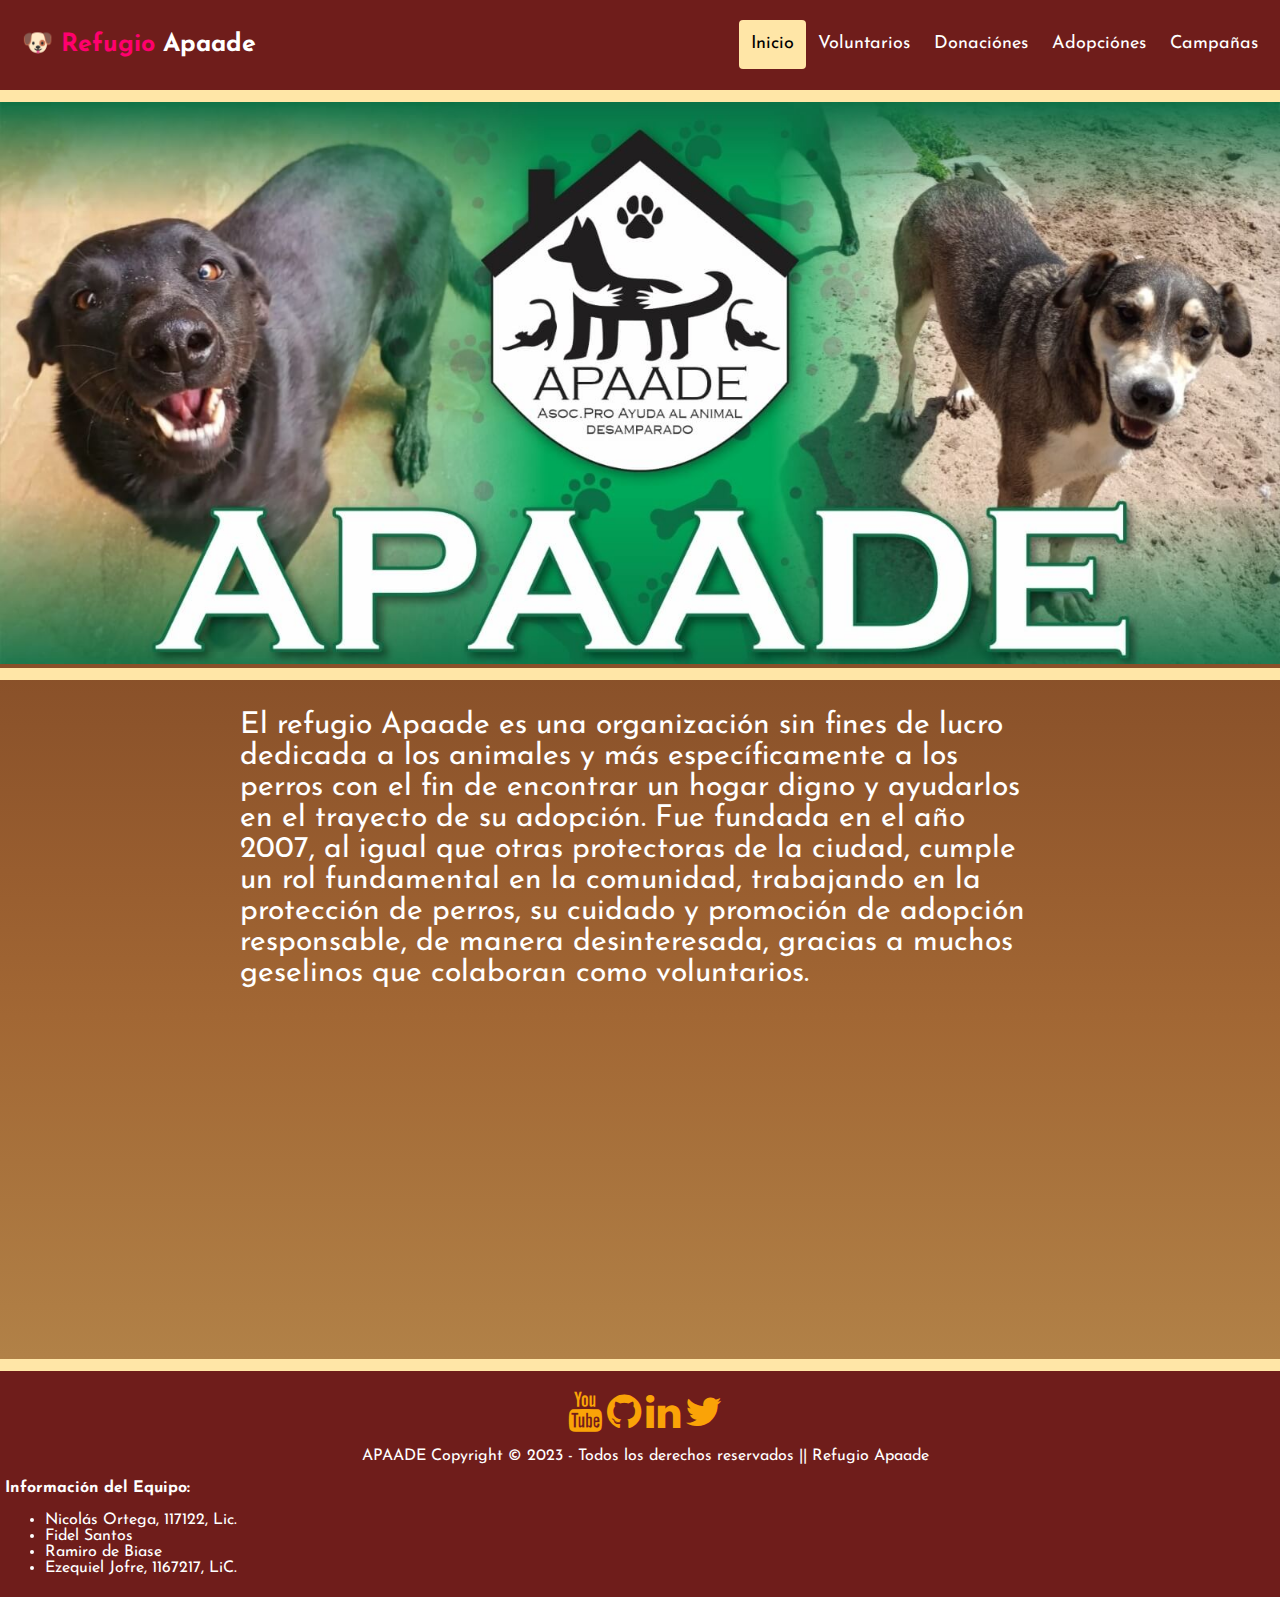
==== index.html @ 837bf02e "arreglos media query" ====
<!DOCTYPE html>
<html lang="es">
<head>
    <title>Refugio Canino Apaade</title>
    <meta charset="UTF-8">
    <meta name="author" content="Refugio Apaade">
    <meta name="description" content="Informacion y contactos del refugio Apaade"
    <meta name="keywords" content="perros, refugio, adopcion, donaciones, canino, villa gesel">
    <meta name="viewport" content="width=device-width, initial-scale=1">
    <link rel="stylesheet" href="https://cdnjs.cloudflare.com/ajax/libs/font-awesome/4.7.0/css/font-awesome.min.css">
    <link href="/img/favicon.ico" rel="icon" type="image/x-icon" />
    <link href="css/style.css" rel="stylesheet">
    <script defer src="js/app.js"></script>
</head>
<body>
    <div class="header">
        <a href="index.html" class="logo">&#128054; <font color="#ff006e">Refugio</font> Apaade</a>
        <div class="header-right">
            <a class="active" href="./index.html">Inicio</a>
            <a href="voluntarios.html">Voluntarios</a>
            <a href="donaciones.html">Donaciónes</a>
            <a href="adopciones.html">Adopciónes</a>
            <a href="campañas.html">Campañas</a>
        </div>
    </div>
    <div class="img_titulo">
        <img src="img/appade-main.jpg" alt="Un perrito pequeño, suave y bonito saltando en el pasto" style="width: 100%;"/>
    </div>
    <section class="contenedor2">
    <p id="p-inicial">El refugio Apaade es una organización sin fines de lucro dedicada a los animales y más específicamente a los perros con el fin de encontrar un hogar digno y ayudarlos en el trayecto de su adopción. Fue fundada en el año 2007, al igual que otras protectoras de la ciudad, cumple un rol fundamental en la comunidad, trabajando en la protección de perros, su cuidado y promoción de adopción responsable, de manera desinteresada, gracias a muchos geselinos que colaboran como voluntarios.</p>
    <div class="google-map">
    <iframe src="https://www.google.com/maps/embed?pb=!1m18!1m12!1m3!1d3175.6643543484033!2d-56.99960682446792!3d-37.255670302348236!2m3!1f0!2f0!3f0!3m2!1i1024!2i768!4f13.1!3m3!1m2!1s0x959b60db2bf54bd1%3A0xccc5d85cfdf15c2d!2sAPAADE!5e0!3m2!1sen!2sar!4v1686362177285!5m2!1sen!2sar" width="800" height="200" style="border:0;" allowfullscreen="" loading="lazy" referrerpolicy="no-referrer-when-downgrade"></iframe>
    </div>
    <br>
   </section>
    <footer>
        <p>
        <a href="https://www.youtube.com/@thegreattaborlin5204" target="”_blank”" rel="noopener noreferrer"><i class="fa fa-youtube "></i></a>
        <a href="https://github.com/Tarbolin69" target="”_blank”" rel="noopener noreferrer"><i class="fa fa-github "></i></a>
        <a href="#" target="”_blank”" rel="noopener noreferrer"><i class="fa fa-linkedin "></i></a>
        <a href="#" target="”_blank”" rel="noopener noreferrer"><i class="fa fa-twitter "></i></a>
        </p>
        <p>
        APAADE Copyright © 2023 - Todos los derechos reservados || Refugio Apaade
        </p>
        <p style="text-align: left;"><b>Información del Equipo:</b></p>
        <ul style="text-align: left;">
            <li>Nicolás Ortega, 117122, Lic. </li>
            <li>Fidel Santos</li>
            <li>Ramiro de Biase</li>
            <li>Ezequiel Jofre, 1167217, LiC.</li>
        </ul>
    </footer>
</body>
</html>
---- css/style.css ----
/* La Estructura de la Pagina */
@import url('https://fonts.googleapis.com/css2?family=Josefin+Slab:ital,wght@0,400;0,500;0,600;0,700;1,700&display=swap');
@import url('https://fonts.googleapis.com/css2?family=Josefin+Sans:ital,wght@0,400;0,500;0,600;0,700;1,400;1,500;1,600;1,700&family=Josefin+Slab:ital,wght@0,400;0,500;0,600;0,700;1,700&display=swap');

body {
    padding: 0;
    margin: 0;
    color: white;
    background-image: linear-gradient(to bottom, #432818, #52301c, #62391f, #724223, #834b26, #8d542b, #985d2f, #a26734, #a8723c, #af7d44, #b5894d, #bb9457);
    font-family: "Josefin Sans";
    font-size: 16px;
    position: relative;
    min-height: 100vh;
    padding-bottom: 50px;
}

#p-inicial {
    font-size: 30px;
    margin-left: auto;
    margin-right: auto;
    max-width: 800px;
}

/* Colores y Posición de Texto */

footer {
    background-color: #6F1D1B;
    padding: 5px;
    color: white;
    text-align: center;
    border-top: 12px solid #ffe6a7;
    bottom: 0;
    position: absolute;
    width: 100%;
    
    min-height: 100px;
}

h1 {
    color: #FFE6A7;
    text-align: center;
    font-family: "Josefin Slab";
}
h2 {
    color: #FFE6A7;
    font-family: "Josefin Slab";
}

/* Los Links */
a:link {
    color: #FAA307;
}

a:visited {
    color: #DC2F02;
}

/* Las cosas del header */

.header {
    border-bottom: 12px solid #FFE6A7;;
    overflow: hidden;
    color: white;
    background-color: #6F1D1B;
    padding: 20px 10px;
    min-height: 50px;
    line-height: 50px;
}

.header a {
    float: left;
    color: white;
    text-align: center;
    padding: 12px;
    text-decoration: none;
    font-size: 18px;
    line-height: 25px;
    border-radius: 4px;
}

.header a.logo {
    font-size: 25px;
    font-weight: bold;
}

.header a:hover {
    background-color: #370617;
    color: #FFBA08;
}

.header a.active {
    background-color: #FFE6A7;
    color: black;
}

.header-right {
    float: right;
}

.contenedor{
    width: 80%;
    margin: auto;
    overflow: hidden;
}
.contenedor2{
    width: 80%;
    margin: auto;
    overflow: hidden;
  
}
.perro{
    margin-bottom: 170px;
}
.perro2{
    margin-bottom: 170px;
}

button {
    margin-top: 10px;
    font-family: "Josefin Sans";
    font-weight: bold;
    font-size: 25px;
    background-color: #FFE6A7;
    color:#370617;
    border: 2px solid #FFBA08;
    border-radius: 10px;
    padding: 10px 10px;
    margin-bottom:200px;
}

button:hover {
    background-color: #370617;
    color: #FFBA08 ;
}

.fa{
    font-size: 40px;
}

.img_titulo {
    position: relative;
    text-align: center;
    color: white;
    border-bottom: 12px solid #ffe6a7;
}

#boxes {
    margin-top: 20px;
}
#boxes h2 {
    color: seagreen;
    font-size: 25px;
    text-align: left;
}
#boxes img {
    width: 225px;
}
#boxes p {
    font-size: 20px;
    padding: 0px, 20px;
}
.boxes {
    float: left;
    width: 30%;
    text-align: center;
}
.google-map {
    width: 60%;
    padding-bottom: 50%;
    position: relative;
    margin-left: auto;
    margin-right: auto;
    
}

.google-map iframe {
    height: 60%;
    width: 100%;
    left: 0;
    top: 0;
    position: absolute;
}

.texto_adopciones {
    margin-top: 30px;
    font-size: 25px;
}

.campaña{
    margin-bottom: 100px;
}
.Info1,
.Info2,
.Info3 {
    display: flex;
    flex-wrap: wrap;
    align-items: center;
}
.Info1{
    padding-bottom: 20px;
    border-bottom: #6F1D1B 5px solid;

}
.Info2{
    padding-bottom: 20px;
    border-bottom: #6F1D1B 5px solid;

}
.Info3{
    margin-bottom: 200px;
}

.Info1 img,
.Info2 img,
.Info3 img {
    flex: 100%;
    max-width: 350px;
    margin-right: 20px;
}

.Info1 p,
.Info2 p,
.Info3 p {
    flex: 1;
    font-size: 25px;
}

.contenedor_formulario1 {
  max-width: 700px;
  margin: 0 auto;
  display: flex;
  flex-direction: column;
  flex-flow: row wrap;
  flex-wrap: wrap;
}

.formulario_grupo{
  min-width: 50%;
  margin-bottom: 20px;
  display: flex;
  flex-direction: column;
}

.formulario_grupo2 {
  margin-bottom: 20px;
  margin-top: 20px;
  display: flex;
  flex-direction: column;
  max-width: 700px;
  margin: 5px auto;
  margin-bottom: 25px;
}

/* SON ESTAS CINCO: */

.contenedor_formulario textarea {
  margin: 0 5px;
  padding: 10px;
  border-radius: 5px;
  border: 1px solid #ccc;
}

.contenedor_formulario input[type="submit"] {
  padding: 10px 20px;
  background-color: #FFE6A7;
  border: none;
  border-radius: 5px;
  cursor: pointer;
}

.contenedor_formulario input[type="submit"]:hover {
  background-color: #370617;
  color: #FFBA08;
}

.contenedor_formulario input, label{
  margin: 0 5px;
  border: none;
  border-radius: 5px;
  padding: 5px 10px;
}

.contenedor_formulario label{
  padding: 5px 0;
}

@media screen and (max-width: 768px) {
    .header a {
        float: none;
        display: block;
        text-align: left;
    }
    .header-right {
        float: none;
    }
    .perro{
        margin-bottom: 0;

    }
    .perro2{
        margin-bottom: 0;
    }
    .texto_adopciones button{
        margin-bottom: 0;
    }
    .contenedor2 button{
        margin-bottom: 200px;
    }
    .google-map {
        width: 100%;
      margin-bottom: 250px;
      background-size: cover;
    }
    .contenedor_formulario{
        margin-bottom: 200px;
    }
    .texto_adopciones {
      margin-bottom: 200px;
    }

    .contenedor_formulario1 {
        max-width: 700px;
        margin: 0 auto;
        display: flex;
        flex-direction: column;
        flex-flow: row wrap;
        flex-wrap: wrap;
        padding: 0 35px;
    }

    .formulario_grupo{
        min-width: 100%;
        margin-bottom: 20px;
        display: flex;
        flex-direction: column;
    }

    .formulario_grupo2 {
        margin-bottom: 20px;
        margin-top: 20px;
        display: flex;
        flex-direction: column;
        max-width: 700px;
        margin: 5px auto;
        margin-bottom: 25px;
        padding: 0 35px;
    }
    .Info1 p, .Info2 p, .Info3 p {
        font-size: 15px;
    }
    .Info3{
        margin-bottom: 200px;
    }
    .campaña h2 {
        text-align: center;
    }
}
}
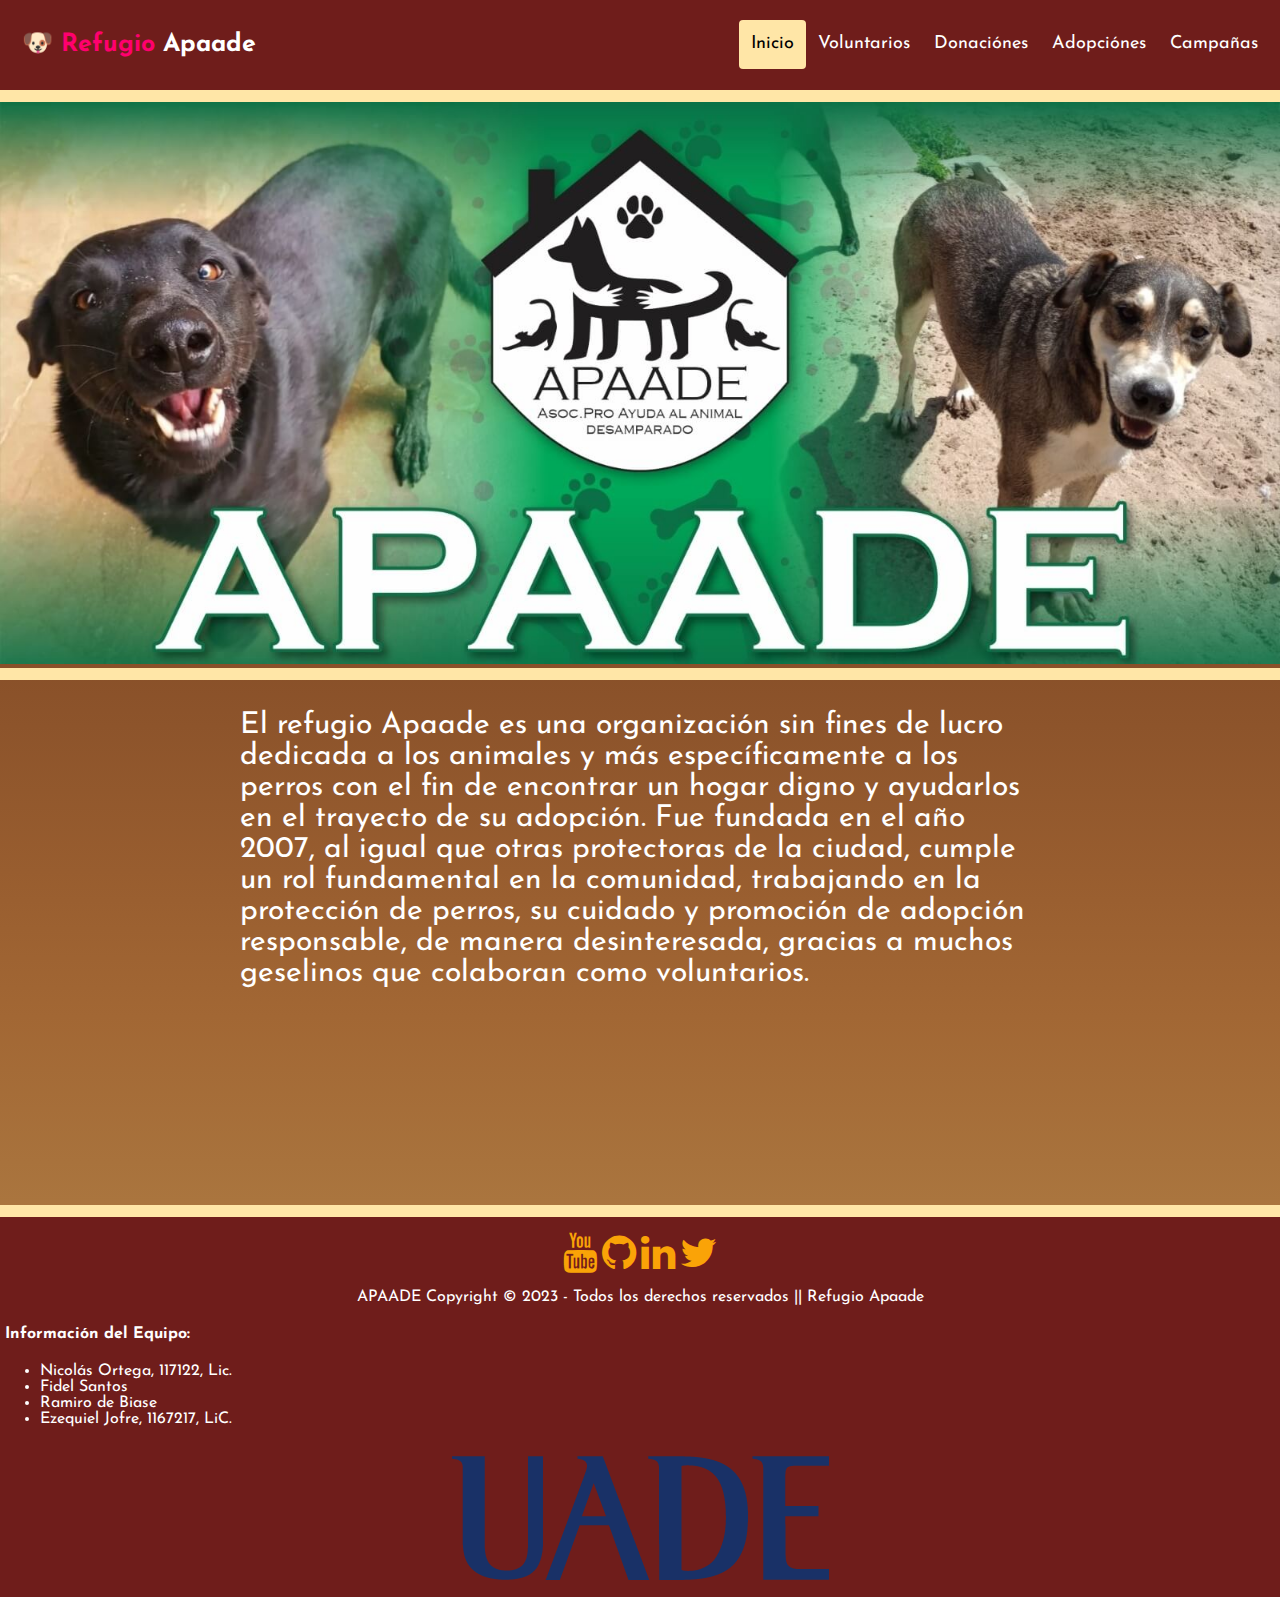
==== commit b25d8e57: "UADE Logo + meta info (footer) css" ====
--- a/index.html
+++ b/index.html
@@ -43,13 +43,16 @@
         <p>
         APAADE Copyright © 2023 - Todos los derechos reservados || Refugio Apaade
         </p>
-        <p style="text-align: left;"><b>Información del Equipo:</b></p>
+        <p style="text-align: left; padding: 5px;"><b>Información del Equipo:</b></p>
         <ul style="text-align: left;">
             <li>Nicolás Ortega, 117122, Lic. </li>
             <li>Fidel Santos</li>
             <li>Ramiro de Biase</li>
             <li>Ezequiel Jofre, 1167217, LiC.</li>
         </ul>
+        <center>
+            <img src="img/LogoUADE.png" alt="Logo de la Universidad Argentina de la Empresa">
+        </center>
     </footer>
 </body>
 </html>
--- a/css/style.css
+++ b/css/style.css
@@ -25,14 +25,12 @@
 
 footer {
     background-color: #6F1D1B;
-    padding: 5px;
     color: white;
     text-align: center;
     border-top: 12px solid #ffe6a7;
     bottom: 0;
     position: absolute;
     width: 100%;
-    
     min-height: 100px;
 }
 
@@ -41,6 +39,7 @@
     text-align: center;
     font-family: "Josefin Slab";
 }
+
 h2 {
     color: #FFE6A7;
     font-family: "Josefin Slab";
@@ -102,11 +101,12 @@
     margin: auto;
     overflow: hidden;
 }
+
 .contenedor2{
     width: 80%;
     margin: auto;
     overflow: hidden;
-  
+
 }
 .perro{
     margin-bottom: 170px;
@@ -147,14 +147,17 @@
 #boxes {
     margin-top: 20px;
 }
+
 #boxes h2 {
     color: seagreen;
     font-size: 25px;
     text-align: left;
 }
+
 #boxes img {
     width: 225px;
 }
+
 #boxes p {
     font-size: 20px;
     padding: 0px, 20px;
@@ -164,13 +167,13 @@
     width: 30%;
     text-align: center;
 }
+
 .google-map {
     width: 60%;
     padding-bottom: 50%;
     position: relative;
     margin-left: auto;
     margin-right: auto;
-    
 }
 
 .google-map iframe {
@@ -226,62 +229,60 @@
 }
 
 .contenedor_formulario1 {
-  max-width: 700px;
-  margin: 0 auto;
-  display: flex;
-  flex-direction: column;
-  flex-flow: row wrap;
-  flex-wrap: wrap;
+    max-width: 700px;
+    margin: 0 auto;
+    display: flex;
+    flex-direction: column;
+    flex-flow: row wrap;
+    flex-wrap: wrap;
 }
 
 .formulario_grupo{
-  min-width: 50%;
-  margin-bottom: 20px;
-  display: flex;
-  flex-direction: column;
+    min-width: 50%;
+    margin-bottom: 20px;
+    display: flex;
+    flex-direction: column;
 }
 
 .formulario_grupo2 {
-  margin-bottom: 20px;
-  margin-top: 20px;
-  display: flex;
-  flex-direction: column;
-  max-width: 700px;
-  margin: 5px auto;
-  margin-bottom: 25px;
-}
-
-/* SON ESTAS CINCO: */
+    margin-bottom: 20px;
+    margin-top: 20px;
+    display: flex;
+    flex-direction: column;
+    max-width: 700px;
+    margin: 5px auto;
+    margin-bottom: 25px;
+}
 
 .contenedor_formulario textarea {
-  margin: 0 5px;
-  padding: 10px;
-  border-radius: 5px;
-  border: 1px solid #ccc;
+    margin: 0 5px;
+    padding: 10px;
+    border-radius: 5px;
+    border: 1px solid #ccc;
 }
 
 .contenedor_formulario input[type="submit"] {
-  padding: 10px 20px;
-  background-color: #FFE6A7;
-  border: none;
-  border-radius: 5px;
-  cursor: pointer;
+    padding: 10px 20px;
+    background-color: #FFE6A7;
+    border: none;
+    border-radius: 5px;
+    cursor: pointer;
 }
 
 .contenedor_formulario input[type="submit"]:hover {
-  background-color: #370617;
-  color: #FFBA08;
+    background-color: #370617;
+    color: #FFBA08;
 }
 
 .contenedor_formulario input, label{
-  margin: 0 5px;
-  border: none;
-  border-radius: 5px;
-  padding: 5px 10px;
+    margin: 0 5px;
+    border: none;
+    border-radius: 5px;
+    padding: 5px 10px;
 }
 
 .contenedor_formulario label{
-  padding: 5px 0;
+    padding: 5px 0;
 }
 
 @media screen and (max-width: 768px) {
@@ -290,30 +291,37 @@
         display: block;
         text-align: left;
     }
+
     .header-right {
         float: none;
     }
+
     .perro{
         margin-bottom: 0;
-
-    }
+    }
+
     .perro2{
         margin-bottom: 0;
     }
+
     .texto_adopciones button{
         margin-bottom: 0;
     }
+
     .contenedor2 button{
         margin-bottom: 200px;
     }
+
     .google-map {
         width: 100%;
       margin-bottom: 250px;
       background-size: cover;
     }
+
     .contenedor_formulario{
         margin-bottom: 200px;
     }
+
     .texto_adopciones {
       margin-bottom: 200px;
     }
@@ -345,14 +353,16 @@
         margin-bottom: 25px;
         padding: 0 35px;
     }
+
     .Info1 p, .Info2 p, .Info3 p {
         font-size: 15px;
     }
+
     .Info3{
         margin-bottom: 200px;
     }
+
     .campaña h2 {
         text-align: center;
     }
 }
-}
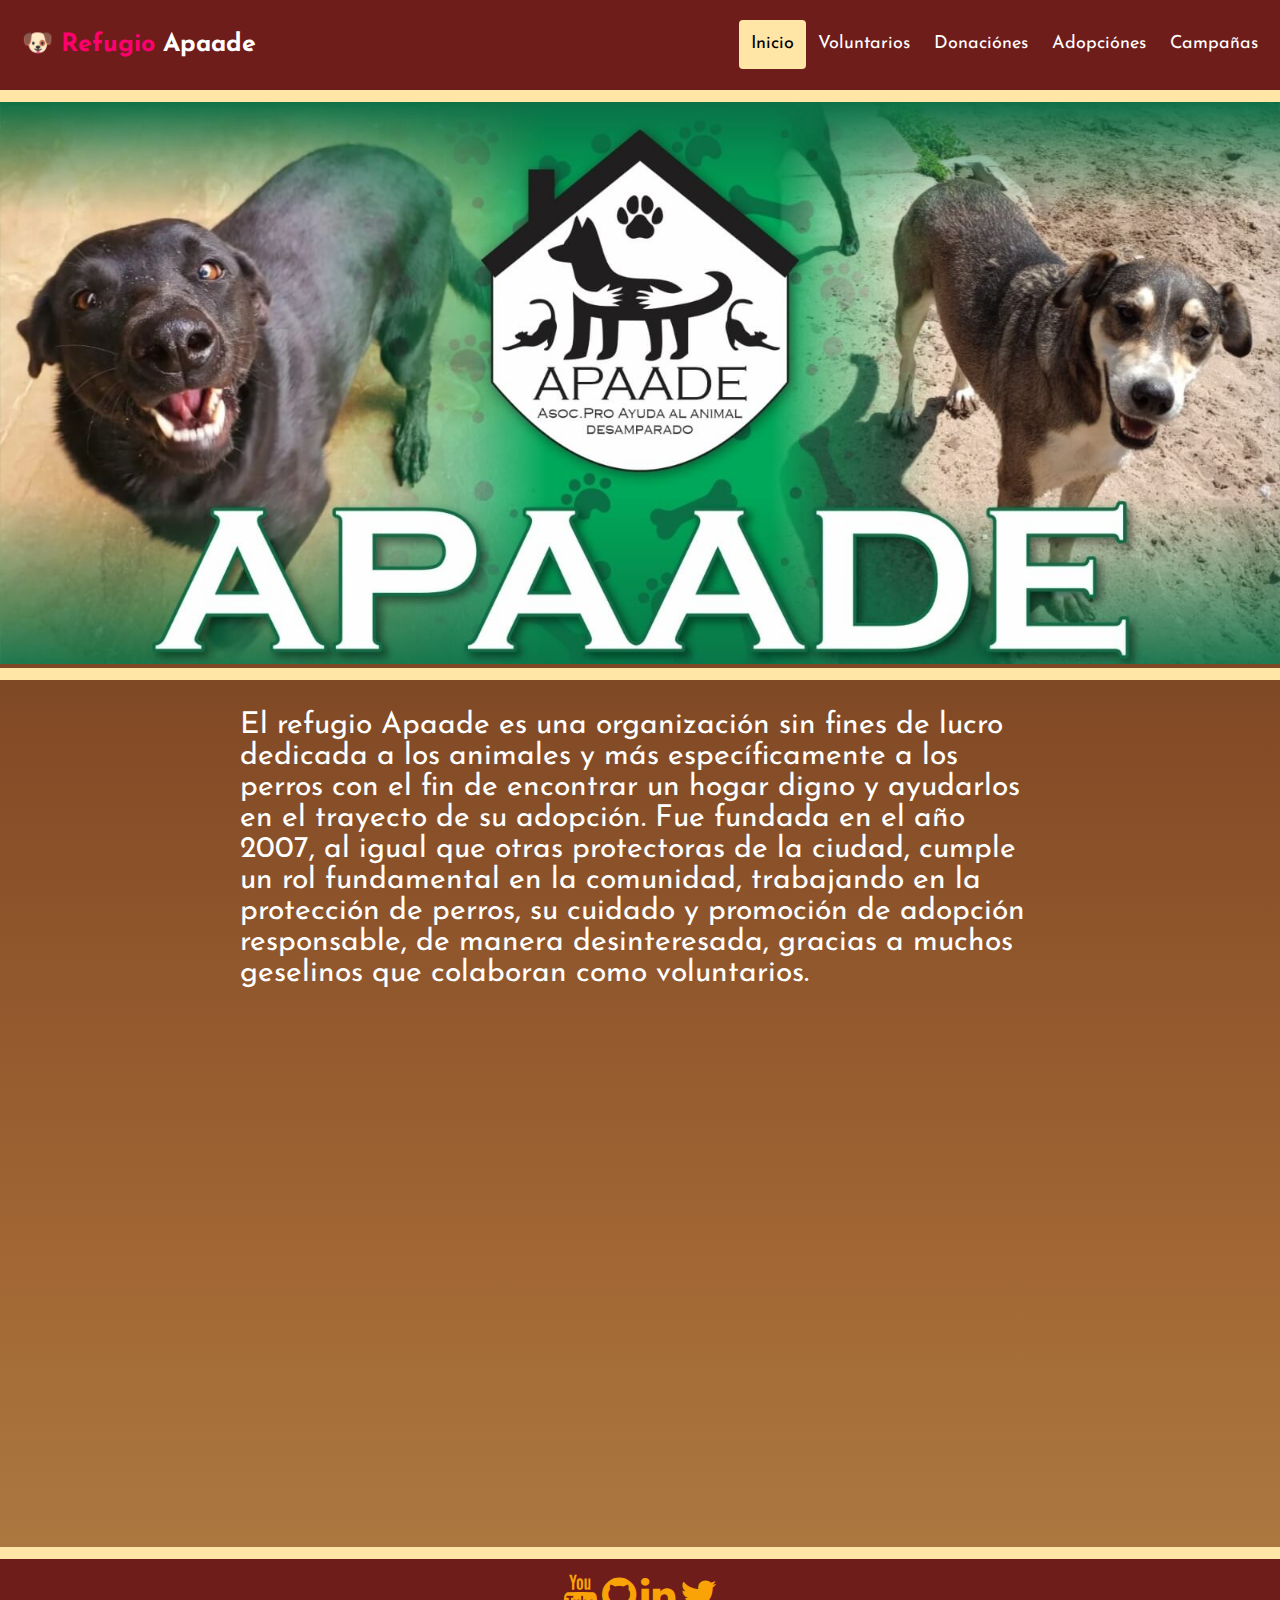
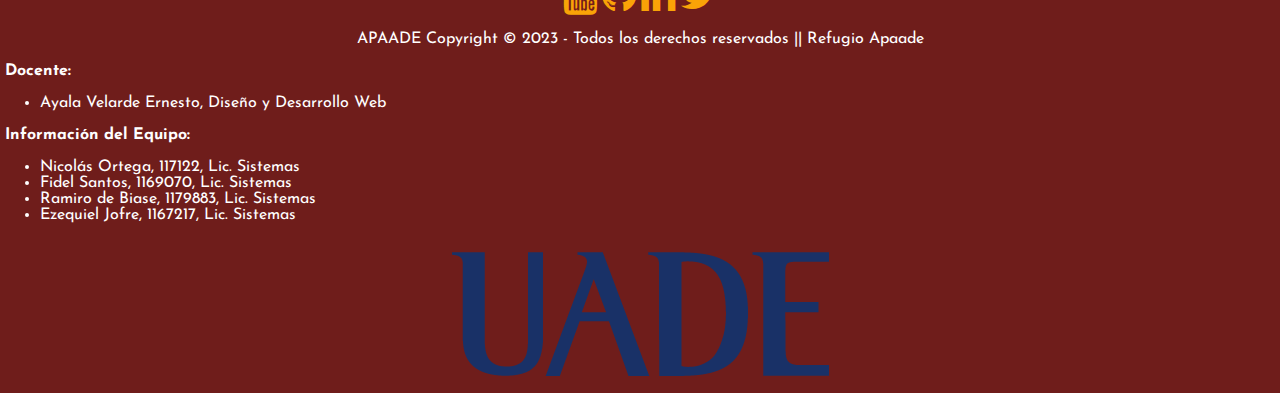
==== commit 281ffa13: "arreglar formato y meta-data" ====
--- a/index.html
+++ b/index.html
@@ -33,26 +33,30 @@
     </div>
     <br>
    </section>
-    <footer>
-        <p>
-        <a href="https://www.youtube.com/@thegreattaborlin5204" target="”_blank”" rel="noopener noreferrer"><i class="fa fa-youtube "></i></a>
-        <a href="https://github.com/Tarbolin69" target="”_blank”" rel="noopener noreferrer"><i class="fa fa-github "></i></a>
-        <a href="#" target="”_blank”" rel="noopener noreferrer"><i class="fa fa-linkedin "></i></a>
-        <a href="#" target="”_blank”" rel="noopener noreferrer"><i class="fa fa-twitter "></i></a>
-        </p>
-        <p>
-        APAADE Copyright © 2023 - Todos los derechos reservados || Refugio Apaade
-        </p>
-        <p style="text-align: left; padding: 5px;"><b>Información del Equipo:</b></p>
-        <ul style="text-align: left;">
-            <li>Nicolás Ortega, 117122, Lic. </li>
-            <li>Fidel Santos</li>
-            <li>Ramiro de Biase</li>
-            <li>Ezequiel Jofre, 1167217, LiC.</li>
-        </ul>
-        <center>
-            <img src="img/LogoUADE.png" alt="Logo de la Universidad Argentina de la Empresa">
-        </center>
-    </footer>
+        <footer>
+            <p>
+            <a href="https://www.youtube.com/@thegreattaborlin5204" target="”_blank”" rel="noopener noreferrer"><i class="fa fa-youtube "></i></a>
+            <a href="https://github.com/Tarbolin69" target="”_blank”" rel="noopener noreferrer"><i class="fa fa-github "></i></a>
+            <a href="#" target="”_blank”" rel="noopener noreferrer"><i class="fa fa-linkedin "></i></a>
+            <a href="#" target="”_blank”" rel="noopener noreferrer"><i class="fa fa-twitter "></i></a>
+            </p>
+            <p>
+            APAADE Copyright © 2023 - Todos los derechos reservados || Refugio Apaade
+            </p>
+            <p style="text-align: left; padding-left: 5px;"><b>Docente:</b></p>
+            <ul style="text-align: left;">
+                <li>Ayala Velarde Ernesto, Diseño y Desarrollo Web</li>
+            </ul>
+            <p style="text-align: left; padding-left: 5px;"><b>Información del Equipo:</b></p>
+            <ul style="text-align: left;">
+                <li>Nicolás Ortega, 117122, Lic. Sistemas</li>
+                <li>Fidel Santos, 1169070, Lic. Sistemas</li>
+                <li>Ramiro de Biase, 1179883, Lic. Sistemas</li>
+                <li>Ezequiel Jofre, 1167217, Lic. Sistemas</li>
+            </ul>
+            <center>
+                <img src="img/LogoUADE.png" alt="Logo de la Universidad Argentina de la Empresa">
+            </center>
+        </footer>
 </body>
 </html>
--- a/css/style.css
+++ b/css/style.css
@@ -11,7 +11,6 @@
     font-size: 16px;
     position: relative;
     min-height: 100vh;
-    padding-bottom: 50px;
 }
 
 #p-inicial {
@@ -29,7 +28,6 @@
     text-align: center;
     border-top: 12px solid #ffe6a7;
     bottom: 0;
-    position: absolute;
     width: 100%;
     min-height: 100px;
 }
@@ -125,7 +123,7 @@
     border: 2px solid #FFBA08;
     border-radius: 10px;
     padding: 10px 10px;
-    margin-bottom:200px;
+    margin: 10px;
 }
 
 button:hover {
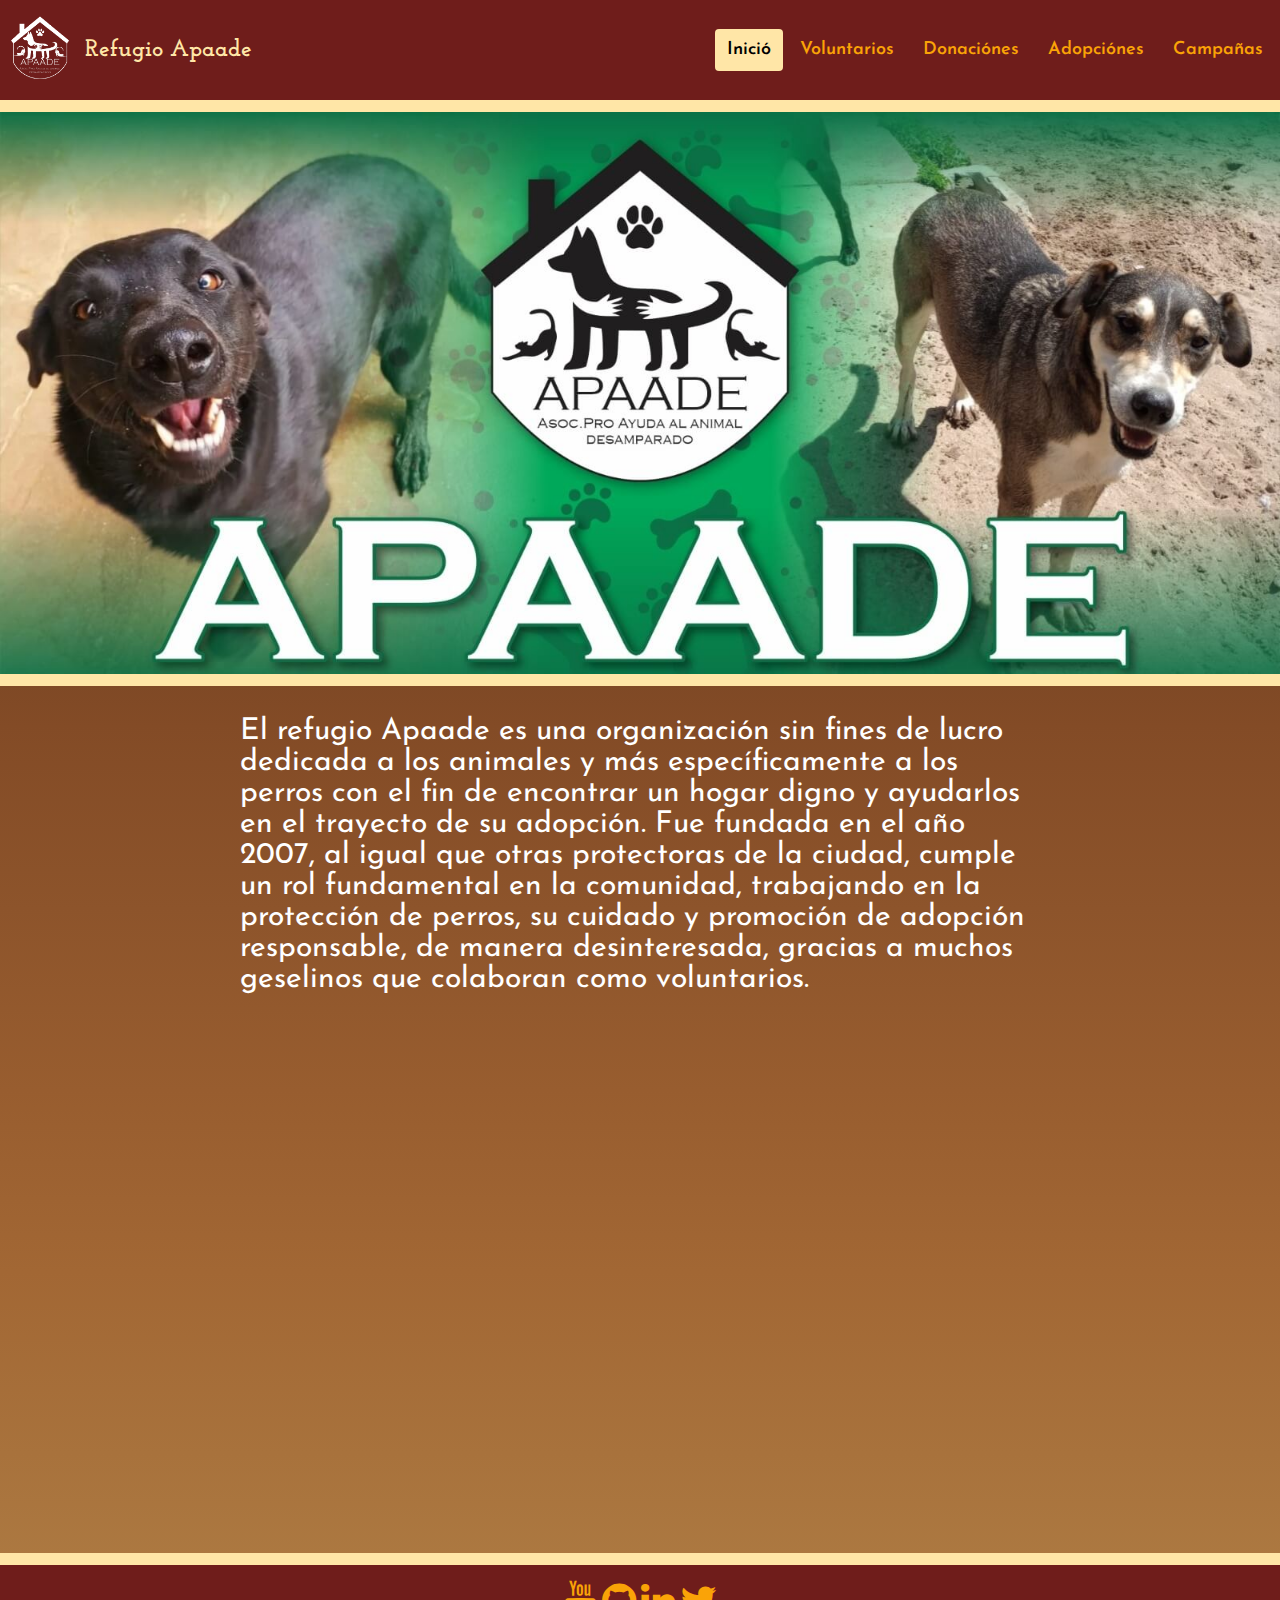
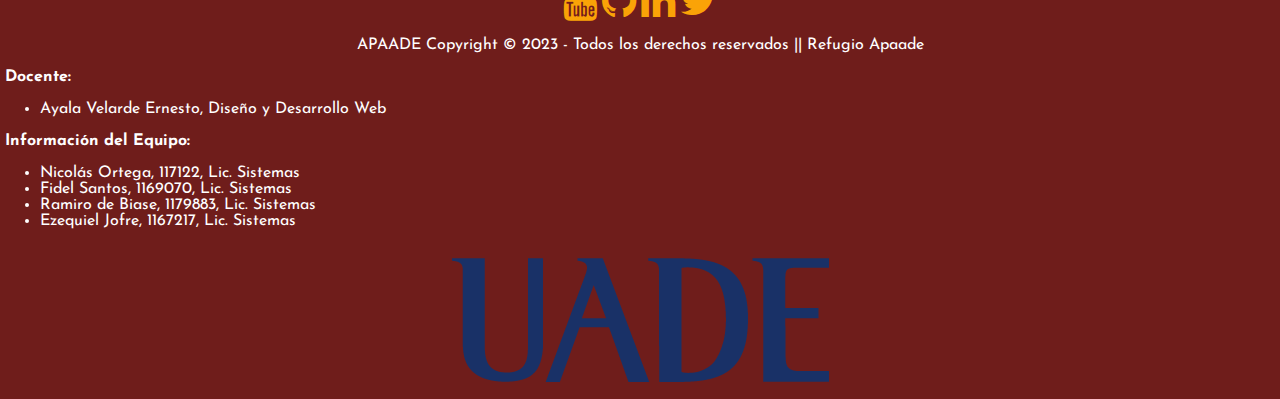
==== commit 9197760d: "nuevo header" ====
--- a/index.html
+++ b/index.html
@@ -13,23 +13,26 @@
     <script defer src="js/app.js"></script>
 </head>
 <body>
-    <div class="header">
-        <a href="index.html" class="logo">&#128054; <font color="#ff006e">Refugio</font> Apaade</a>
-        <div class="header-right">
-            <a class="active" href="./index.html">Inicio</a>
-            <a href="voluntarios.html">Voluntarios</a>
-            <a href="donaciones.html">Donaciónes</a>
-            <a href="adopciones.html">Adopciónes</a>
-            <a href="campañas.html">Campañas</a>
-        </div>
-    </div>
+    <header>
+        <a href="index.html" class="logo">
+            <img src="img/apaade-logo-blanco.png" alt="El logo del refugio apaade">
+            <h2 class="nombre-empresa">Refugio Apaade</h2>
+        </a>
+        <nav>
+            <a href="index.html" class="active">Inició</a>
+            <a href="voluntarios.html" class="nav-link">Voluntarios</a>
+            <a href="donaciones.html" class="nav-link">Donaciónes</a>
+            <a href="adopciones.html" class="nav-link">Adopciónes</a>
+            <a href="campañas.html" class="nav-link">Campañas</a>
+        </nav>
+    </header>
     <div class="img_titulo">
         <img src="img/appade-main.jpg" alt="Un perrito pequeño, suave y bonito saltando en el pasto" style="width: 100%;"/>
     </div>
     <section class="contenedor2">
     <p id="p-inicial">El refugio Apaade es una organización sin fines de lucro dedicada a los animales y más específicamente a los perros con el fin de encontrar un hogar digno y ayudarlos en el trayecto de su adopción. Fue fundada en el año 2007, al igual que otras protectoras de la ciudad, cumple un rol fundamental en la comunidad, trabajando en la protección de perros, su cuidado y promoción de adopción responsable, de manera desinteresada, gracias a muchos geselinos que colaboran como voluntarios.</p>
     <div class="google-map">
-    <iframe src="https://www.google.com/maps/embed?pb=!1m18!1m12!1m3!1d3175.6643543484033!2d-56.99960682446792!3d-37.255670302348236!2m3!1f0!2f0!3f0!3m2!1i1024!2i768!4f13.1!3m3!1m2!1s0x959b60db2bf54bd1%3A0xccc5d85cfdf15c2d!2sAPAADE!5e0!3m2!1sen!2sar!4v1686362177285!5m2!1sen!2sar" width="800" height="200" style="border:0;" allowfullscreen="" loading="lazy" referrerpolicy="no-referrer-when-downgrade"></iframe>
+    <iframe src="https://www.google.com/maps/embed?pb=!1m18!1m12!1m3!1d3175.6643543484033!2d-56.99960682446792!3d-37.255670302348236!2m3!1f0!2f0!3f0!3m2!1i1024!2i768!4f13.1!3m3!1m2!1s0x959b60db2bf54bd1%3A0xccc5d85cfdf15c2d!2sAPAADE!5e0!3m2!1sen!2sar!4v1686362177285!5m2!1sen!2sar" width="600" height="450" style="border:0;" allowfullscreen="" loading="lazy" referrerpolicy="no-referrer-when-downgrade"></iframe>
     </div>
     <br>
    </section>
--- a/css/style.css
+++ b/css/style.css
@@ -52,14 +52,67 @@
     color: #DC2F02;
 }
 
-/* Las cosas del header */
-
+header {
+    display: flex;
+    min-height: 75px;
+    background-color: #6F1D1B;
+    justify-content: space-between;
+    align-items: center;
+    padding: 5px;
+    border-bottom: 12px solid #FFE6A7;
+    min-height: 50px;
+    line-height: 50px;
+}
+
+header a {
+    color: white;
+    text-decoration: none;
+}
+
+.logo {
+    display: flex;
+    align-items: center;
+}
+
+.logo img {
+    height: 70px;
+    margin-right: 10px;
+}
+
+nav a{
+    font-weight: 600;
+    font-size: 18px;
+    border-radius: 4px;
+    padding: 12px;
+}
+
+nav a:hover {
+    background-color: #370617;
+    color: #FFBA08;
+}
+
+header a.active {
+    background-color: #FFE6A7;
+    color: black;
+}
+
+
+@media screen and (max-width: 768px) {
+    header {
+        flex-direction: column;
+    }
+    nav {
+        padding: 10px 0px;
+    }
+}
+
+/* Las cosas del header
 .header {
-    border-bottom: 12px solid #FFE6A7;;
+    border-bottom: 12px solid #FFE6A7;
     overflow: hidden;
     color: white;
     background-color: #6F1D1B;
-    padding: 20px 10px;
+    padding: 20px 10px
     min-height: 50px;
     line-height: 50px;
 }
@@ -93,6 +146,7 @@
 .header-right {
     float: right;
 }
+*/
 
 .contenedor{
     width: 80%;
@@ -105,12 +159,6 @@
     margin: auto;
     overflow: hidden;
 
-}
-.perro{
-    margin-bottom: 170px;
-}
-.perro2{
-    margin-bottom: 170px;
 }
 
 button {
@@ -142,6 +190,10 @@
     border-bottom: 12px solid #ffe6a7;
 }
 
+.img_titulo img {
+    display: block;
+}
+
 #boxes {
     margin-top: 20px;
 }
@@ -167,15 +219,12 @@
 }
 
 .google-map {
-    width: 60%;
     padding-bottom: 50%;
     position: relative;
-    margin-left: auto;
-    margin-right: auto;
 }
 
 .google-map iframe {
-    height: 60%;
+    height: 100%;
     width: 100%;
     left: 0;
     top: 0;
@@ -284,16 +333,6 @@
 }
 
 @media screen and (max-width: 768px) {
-    .header a {
-        float: none;
-        display: block;
-        text-align: left;
-    }
-
-    .header-right {
-        float: none;
-    }
-
     .perro{
         margin-bottom: 0;
     }
@@ -306,14 +345,10 @@
         margin-bottom: 0;
     }
 
-    .contenedor2 button{
-        margin-bottom: 200px;
-    }
 
     .google-map {
         width: 100%;
-      margin-bottom: 250px;
-      background-size: cover;
+        background-size: cover;
     }
 
     .contenedor_formulario{
@@ -364,3 +399,4 @@
         text-align: center;
     }
 }
+
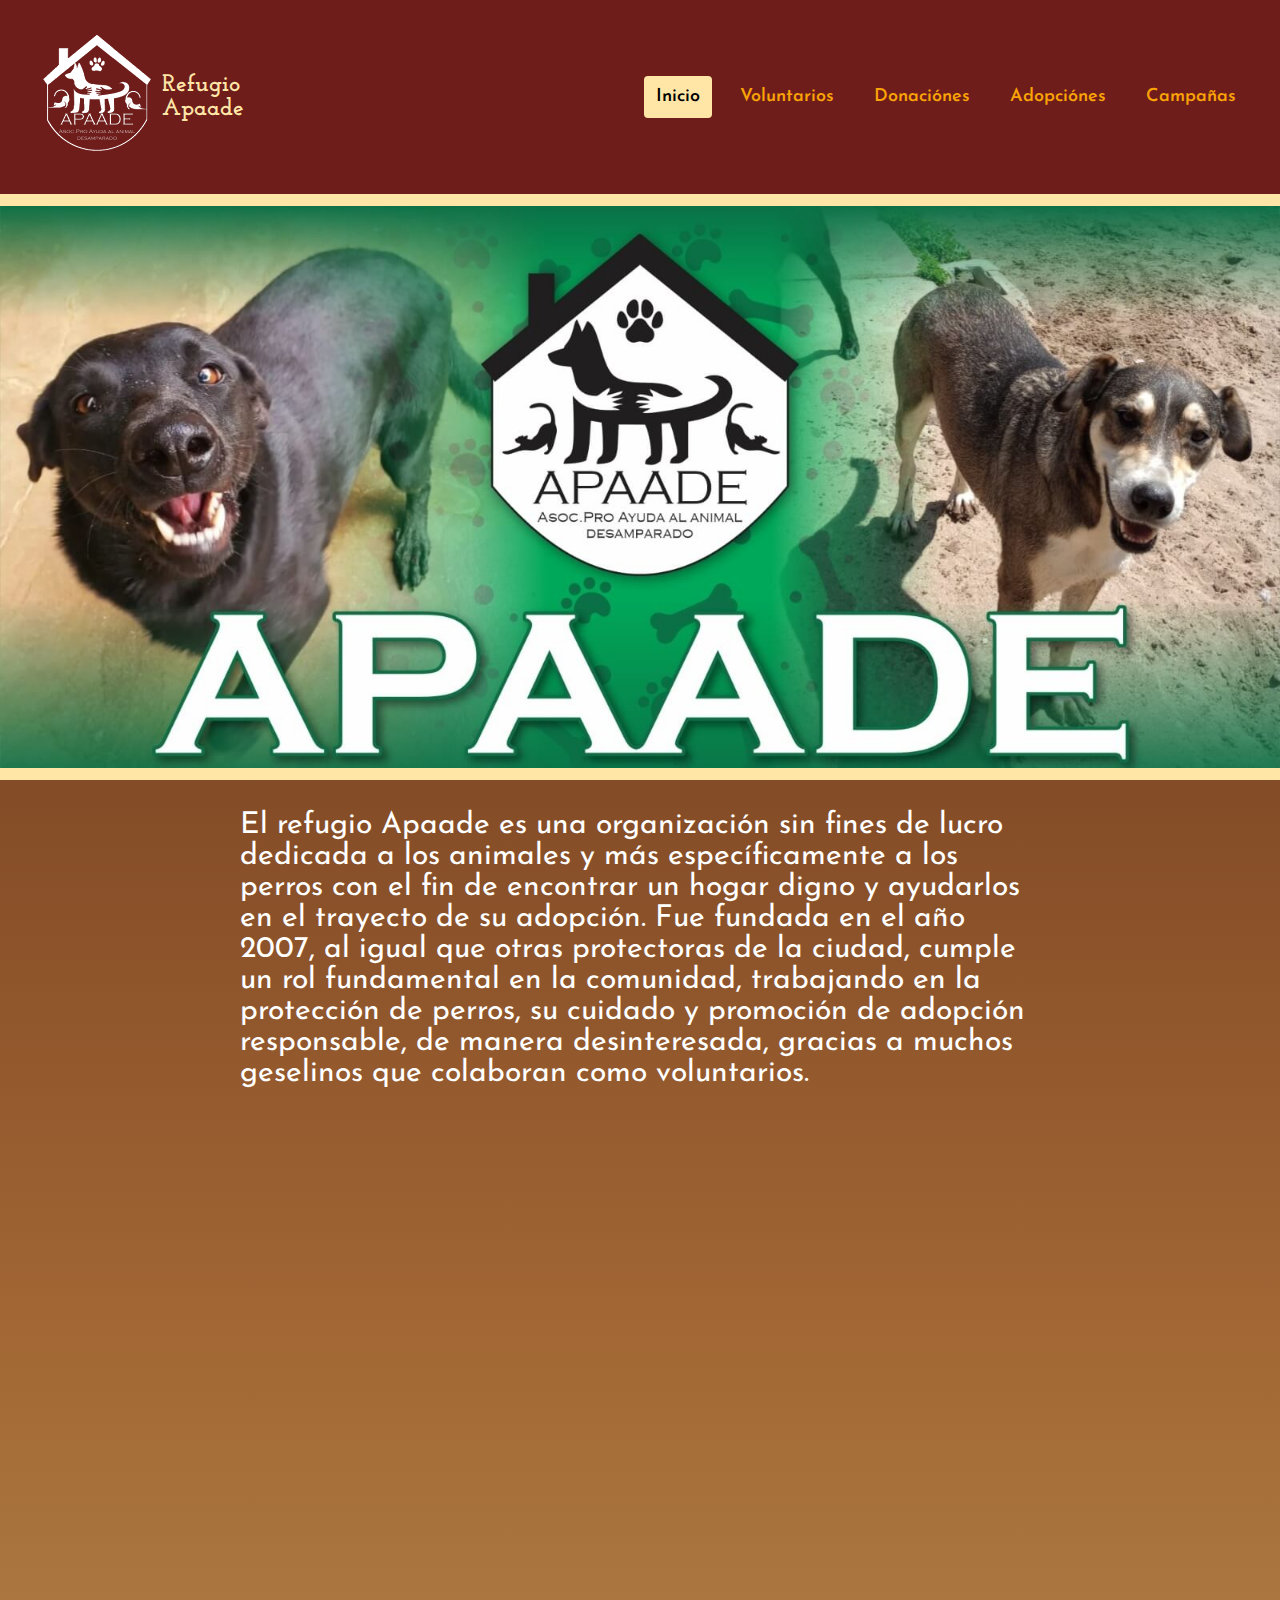
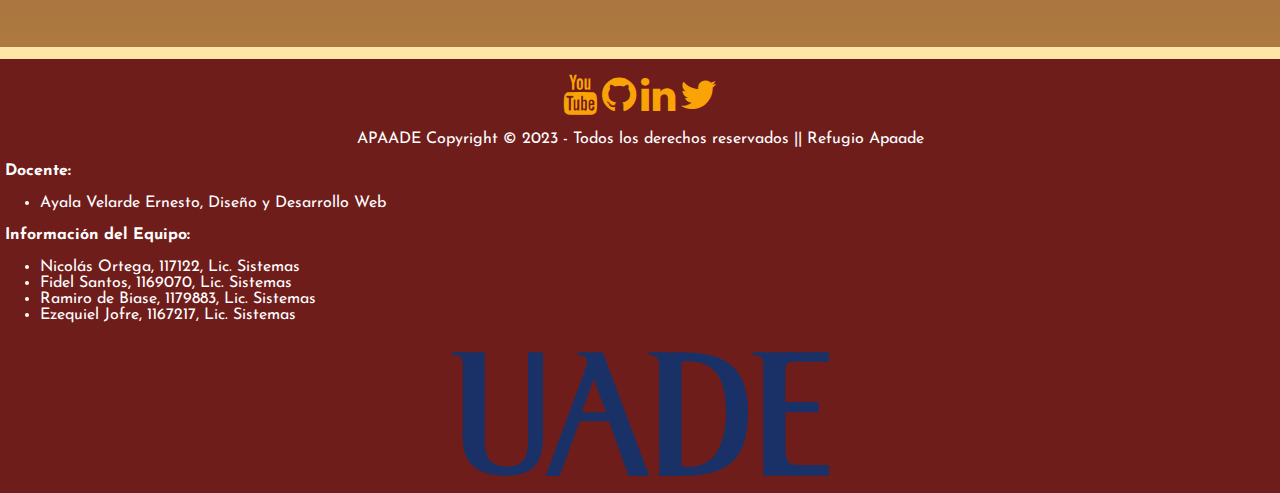
==== commit 58f04caa: "muchos cambios" ====
--- a/index.html
+++ b/index.html
@@ -7,7 +7,7 @@
     <meta name="description" content="Informacion y contactos del refugio Apaade"
     <meta name="keywords" content="perros, refugio, adopcion, donaciones, canino, villa gesel">
     <meta name="viewport" content="width=device-width, initial-scale=1">
-    <link rel="stylesheet" href="https://cdnjs.cloudflare.com/ajax/libs/font-awesome/4.7.0/css/font-awesome.min.css">
+    <link href="http://cdnjs.cloudflare.com/ajax/libs/font-awesome/4.3.0/css/font-awesome.css" rel="stylesheet"  type='text/css'>
     <link href="/img/favicon.ico" rel="icon" type="image/x-icon" />
     <link href="css/style.css" rel="stylesheet">
     <script defer src="js/app.js"></script>
@@ -18,12 +18,16 @@
             <img src="img/apaade-logo-blanco.png" alt="El logo del refugio apaade">
             <h2 class="nombre-empresa">Refugio Apaade</h2>
         </a>
-        <nav>
-            <a href="index.html" class="active">Inició</a>
-            <a href="voluntarios.html" class="nav-link">Voluntarios</a>
-            <a href="donaciones.html" class="nav-link">Donaciónes</a>
-            <a href="adopciones.html" class="nav-link">Adopciónes</a>
-            <a href="campañas.html" class="nav-link">Campañas</a>
+        <button id="abrir" class="abrir-menu"><b class="fa-solid fa-bars"></b></button>
+        <nav class="nav" id="nav" >
+            <button class="cerrar-menu" id="cerrar" style="font-size: 25px; font-weight: 600;">X</b></button>
+            <ul class="nav-link">
+            <li><a href="index.html" class="active">Inicio</a></li>
+            <li><a href="voluntarios.html">Voluntarios</a></li>
+            <li><a href="donaciones.html" >Donaciónes</a></li>
+            <li><a href="adopciones.html" >Adopciónes</a></li>
+            <li><a href="campañas.html" >Campañas</a></li>
+        </ul>
         </nav>
     </header>
     <div class="img_titulo">
--- a/css/style.css
+++ b/css/style.css
@@ -11,6 +11,7 @@
     font-size: 16px;
     position: relative;
     min-height: 100vh;
+    box-sizing: border-box;
 }
 
 #p-inicial {
@@ -54,14 +55,11 @@
 
 header {
     display: flex;
-    min-height: 75px;
     background-color: #6F1D1B;
     justify-content: space-between;
     align-items: center;
-    padding: 5px;
+    padding: 2rem;
     border-bottom: 12px solid #FFE6A7;
-    min-height: 50px;
-    line-height: 50px;
 }
 
 header a {
@@ -72,12 +70,11 @@
 .logo {
     display: flex;
     align-items: center;
-}
-
-.logo img {
-    height: 70px;
-    margin-right: 10px;
-}
+    max-width: 5rem;
+
+}
+
+
 
 nav a{
     font-weight: 600;
@@ -95,58 +92,72 @@
     background-color: #FFE6A7;
     color: black;
 }
+.abrir-menu{
+    display: none;
+
+}
+.nav{
+    list-style-type: none;
+}
+.nav-link{
+    display: flex;
+    gap: 1rem;
+    list-style-type: none;
+}
+.cerrar-menu{
+   display: none;
+}
 
 
 @media screen and (max-width: 768px) {
-    header {
-        flex-direction: column;
-    }
-    nav {
-        padding: 10px 0px;
-    }
-}
-
-/* Las cosas del header
-.header {
-    border-bottom: 12px solid #FFE6A7;
-    overflow: hidden;
-    color: white;
-    background-color: #6F1D1B;
-    padding: 20px 10px
-    min-height: 50px;
-    line-height: 50px;
-}
-
-.header a {
-    float: left;
-    color: white;
-    text-align: center;
-    padding: 12px;
-    text-decoration: none;
-    font-size: 18px;
-    line-height: 25px;
-    border-radius: 4px;
-}
-
-.header a.logo {
-    font-size: 25px;
-    font-weight: bold;
-}
-
-.header a:hover {
-    background-color: #370617;
-    color: #FFBA08;
-}
-
+
+
+
+  .nav{
+    opacity: 0;
+    visibility: hidden;
+    position: absolute;
+    top: 0;
+    right: 0;
+    bottom: 0;
+    flex-direction: column;
+    display: flex;
+    align-items: end;
+    background-color: #432818 ;
+    padding: 1rem;
+    box-shadow: 0 0 0 100vmax rgba(0, 0, 0, .5);
+
+  }
+  .nav.visible{
+    opacity: 1;
+    visibility: visible;
+  }
+
+  .nav-link{
+    flex-direction: column;
+    align-items: end;
+
+  }
+
+    .abrir-menu{
+        display: block;
+    }
+
+    .cerrar-menu{
+        display: block;
+        margin: 5px 0px;
+        font-size: 1.25rem;
+    }
+  .logo img{
+    height: 75px;
+  }
+}
 .header a.active {
     background-color: #FFE6A7;
     color: black;
 }
 
-.header-right {
-    float: right;
-}
-*/
+
 
 .contenedor{
     width: 80%;
@@ -184,7 +195,6 @@
 }
 
 .img_titulo {
-    position: relative;
     text-align: center;
     color: white;
     border-bottom: 12px solid #ffe6a7;
@@ -192,6 +202,15 @@
 
 .img_titulo img {
     display: block;
+}
+
+.img_donaciones img {
+    width: 800px;
+    max-width: 1250px;
+    max-height: 300px;
+    border: 5px solid #6F1D1B;
+    border-radius: 10px;
+
 }
 
 #boxes {
@@ -231,6 +250,11 @@
     position: absolute;
 }
 
+.youtube iframe {
+    width: 50%;
+    aspect-ratio: 16 / 9;
+}
+
 .texto_adopciones {
     margin-top: 30px;
     font-size: 25px;
@@ -349,6 +373,10 @@
     .google-map {
         width: 100%;
         background-size: cover;
+    }
+
+    .youtube iframe {
+        width: 100%;
     }
 
     .contenedor_formulario{
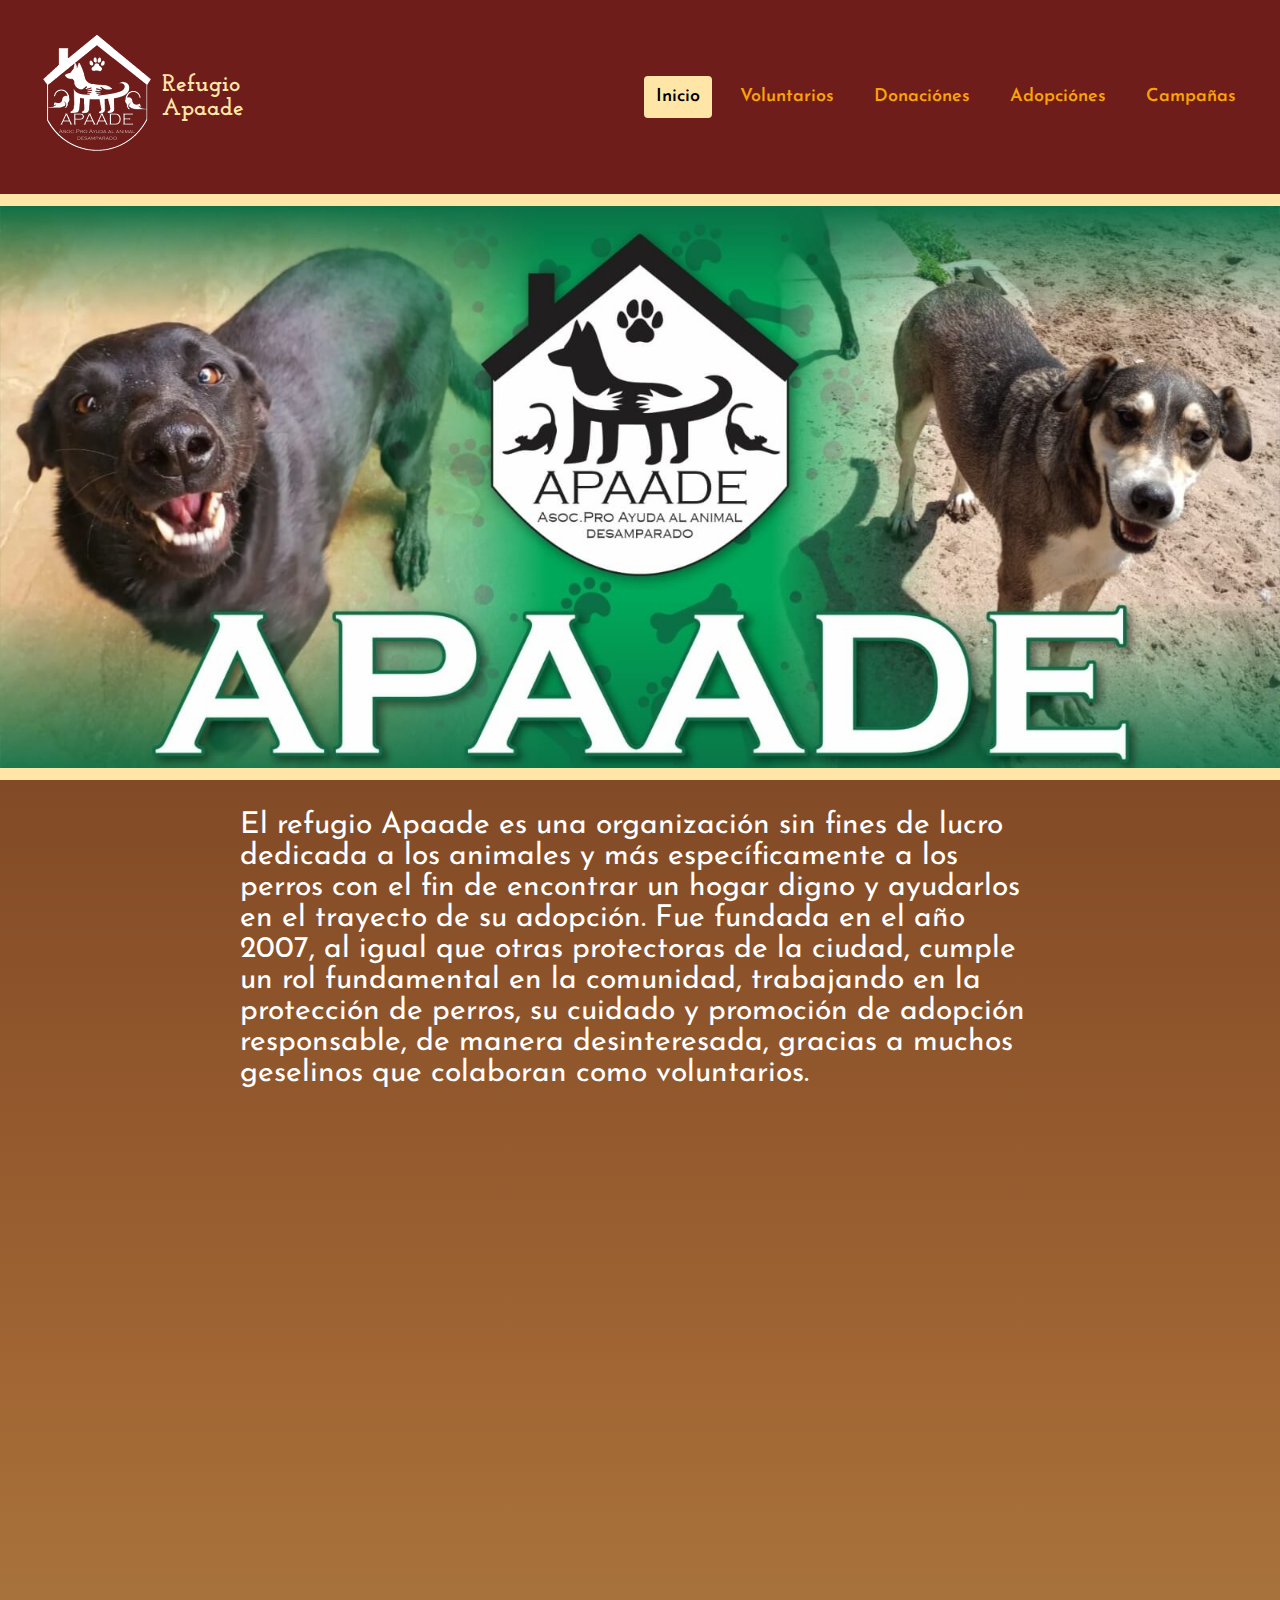
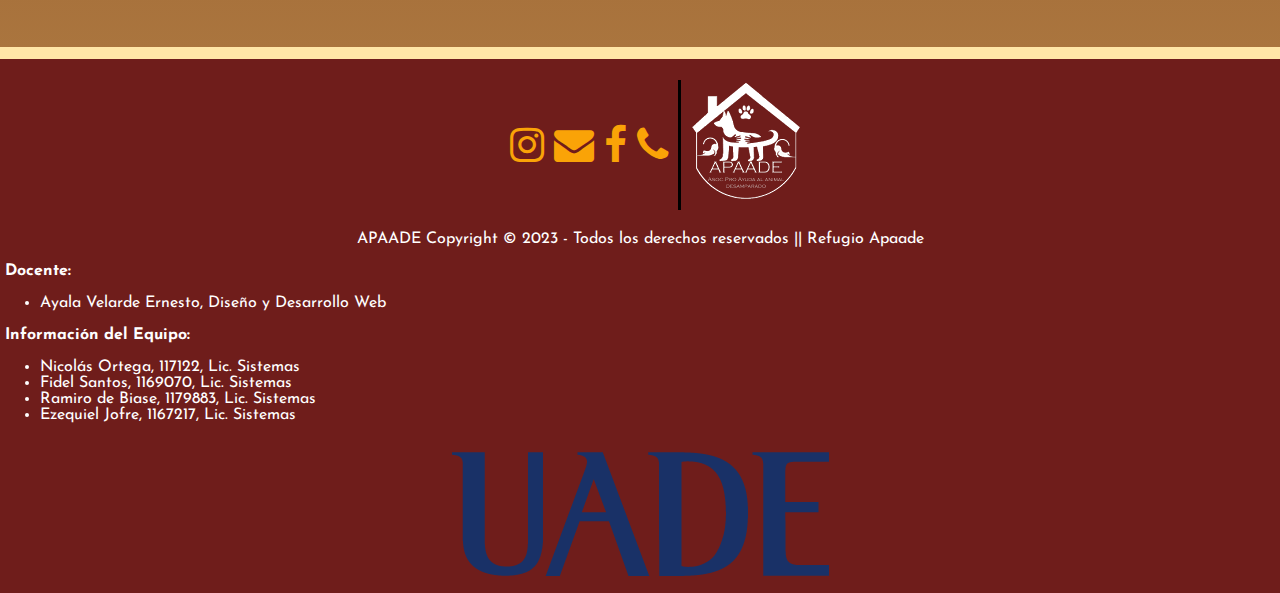
==== commit 64ae83be: "css y footer" ====
--- a/index.html
+++ b/index.html
@@ -41,12 +41,24 @@
     <br>
    </section>
         <footer>
-            <p>
-            <a href="https://www.youtube.com/@thegreattaborlin5204" target="”_blank”" rel="noopener noreferrer"><i class="fa fa-youtube "></i></a>
-            <a href="https://github.com/Tarbolin69" target="”_blank”" rel="noopener noreferrer"><i class="fa fa-github "></i></a>
-            <a href="#" target="”_blank”" rel="noopener noreferrer"><i class="fa fa-linkedin "></i></a>
-            <a href="#" target="”_blank”" rel="noopener noreferrer"><i class="fa fa-twitter "></i></a>
-            </p>
+            <div class="footer-logos">
+                <ul>
+                    <li>
+                        <a href="#" target="”_blank”" rel="noopener noreferrer"><i class="fa fa-instagram "></i></a>
+                    </li>
+                    <li>
+                        <a href="mailto:Refugioapaade@gmail.com" rel="noopener noreferrer"><b class="fa fa-envelope"></b><br>
+                    </li>
+                    <li>
+                        <a href="#" target="”_blank”" rel="noopener noreferrer"><i class="fa fa-facebook "></i></a>
+                    </li>
+                    <li>
+                        <a href="tel:02255475050"><i class="fa fa-phone"></i></a>
+                    </li>
+                    <img src="img/apaade-logo-blanco.png" alt="Logo del refugio Apaade" >
+                </ul>
+            </div>
+
             <p>
             APAADE Copyright © 2023 - Todos los derechos reservados || Refugio Apaade
             </p>
@@ -61,9 +73,11 @@
                 <li>Ramiro de Biase, 1179883, Lic. Sistemas</li>
                 <li>Ezequiel Jofre, 1167217, Lic. Sistemas</li>
             </ul>
+            <div class="uade-imagen">
             <center>
                 <img src="img/LogoUADE.png" alt="Logo de la Universidad Argentina de la Empresa">
             </center>
+            </div>
         </footer>
 </body>
 </html>
--- a/css/style.css
+++ b/css/style.css
@@ -33,6 +33,24 @@
     min-height: 100px;
 }
 
+div.footer-logos ul {
+    align-items: center;
+    display: flex;
+    list-style-type: none;
+    justify-content: center;
+    flex-flow: row wrap;
+}
+
+div.footer-logos img {
+    float: right;
+    border-left: 3px solid black; margin: 5px;
+}
+
+div.footer-logos li {
+    margin: 5px;
+}
+
+
 h1 {
     color: #FFE6A7;
     text-align: center;
@@ -71,10 +89,11 @@
     display: flex;
     align-items: center;
     max-width: 5rem;
-
-}
-
-
+}
+
+.uade-imagen img {
+    max-width: 100%;
+}
 
 nav a{
     font-weight: 600;
@@ -110,8 +129,6 @@
 
 
 @media screen and (max-width: 768px) {
-
-
 
   .nav{
     opacity: 0;
